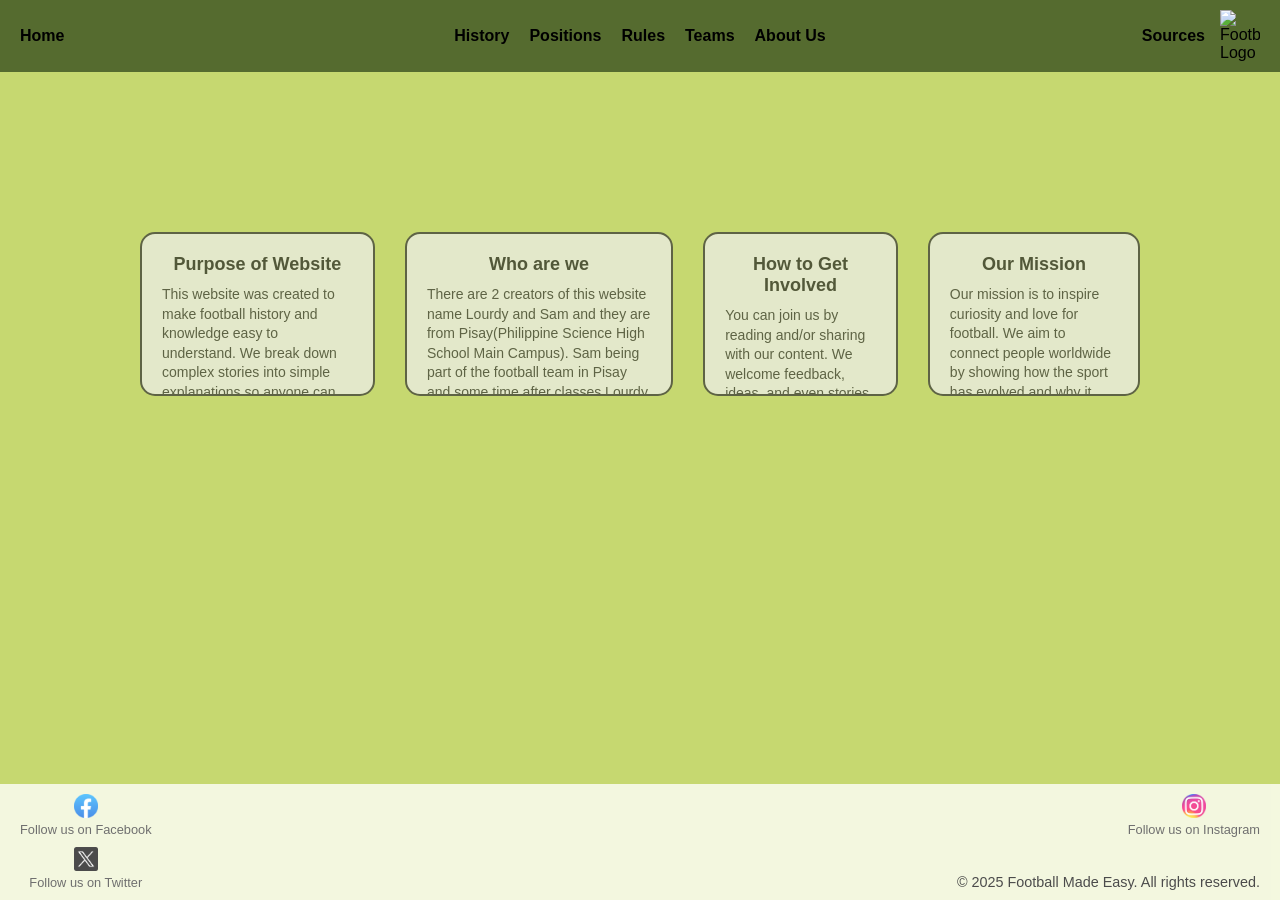
==== public/aboutus.html @ 930a62f0 "Thirty-Fifth Commit" ====
<!DOCTYPE html>
<html lang="en">
<head>
  <meta charset="UTF-8">
  <title>Football Made Easy</title>
  <meta name="viewport" content="width=device-width, initial-scale=1.0">
  <meta name="description" content="Football Made Easy - Learn football rules, history, and positions.">
  <link rel="icon" type="image/png" href="../assets/Football Design.png">
  <link rel="stylesheet" href="style.css">
</head>
<body>

  <!-- Top -->
  <header>
    <nav class="nav-left">
      <a href="../index.html">Home</a>
    </nav>

    <nav class="nav-center">
      <a href="history.html">History</a>
      <a href="positions.html">Positions</a>
      <a href="rules.html">Rules</a>
      <a href="teams.html">Teams</a>
      <a href="aboutus.html">About Us</a>
    </nav>

    <nav class="right-section">
      <a href="sources.html">Sources</a>
      <img src="../assets/Football Design.png" alt="Football Logo">
    </nav>
  </header>

  <!-- Main content -->
  <main>
    <section class="about-us-section" style = " display: flex;
      justify-content: flex-start;
      align-items: center;
      margin-top: 12.5%">
      <div class="box">
        <h2>Purpose of Website</h2>
        <p>This website was created to make football history and knowledge easy to understand. We break down complex stories into simple explanations so anyone can enjoy learning about the game. Our goal is to share football’s journey in a way that feels clear and fun.</p>
      </div>

      <div class="box">
        <h2>Who are we</h2>
        <p>There are 2 creators of this website name Lourdy and Sam and they are from Pisay(Philippine Science High School Main Campus). Sam being part of the football team in Pisay and some time after classes Lourdy and Sam play on the field. With this experiences that we encouter we will share it to you guys!  </p>
      </div>

      <div class="box">
        <h2>How to Get Involved</h2>
        <p>You can join us by reading and/or sharing with our content. We welcome feedback, ideas, and even stories from fans. Together, we can grow a community that celebrates football knowledge in a friendly way.</p>
      </div>

      <div class="box">
        <h2>Our Mission</h2>
        <p>Our mission is to inspire curiosity and love for football. We aim to connect people worldwide by showing how the sport has evolved and why it matters. By keeping things easy to understand we hope that this will lead to lifelong fans</p>
      </div>
    </section>
  </main>

  <!-- Footer -->
  <footer>
    <div class="social">
      <figure>
        <img src="../assets/facebook-logo.png" alt="Facebook">
        <figcaption>Follow us on Facebook</figcaption>
      </figure>
      <figure>
        <img src="../assets/twitter-x-logo.webp" alt="Twitter/X">
        <figcaption>Follow us on Twitter</figcaption>
      </figure>
    </div>
    <div class="social">
      <figure>
        <img src="../assets/Instagram-Logo.png" alt="Instagram">
        <figcaption>Follow us on Instagram</figcaption>
      </figure>
    </div>
    <div class="copyright">
      © 2025 Football Made Easy. All rights reserved.
    </div>
  </footer>

  <script src="script.js"></script>
</body>
</html>
---- public/style.css ----
body {
  margin: 0;
  padding: 0;
  font-family: Arial, sans-serif;
}

header {
  background-color: rgb(85, 107, 47);
  display: flex;
  justify-content: space-between;
  align-items: center;
  padding: 10px 20px;
}

.nav-left {
  display: flex;
  justify-content: left
}

.nav-center {
  display: flex;
  gap: 20px;
  justify-content: center;
  flex: 1
}

.right-section {
  display: flex;
  align-items: center;
  justify-content: right;
  gap: 15px;
}

.right-section img {
  width: 40px;
  height: auto;
}

nav {
  display: flex;
  gap: 20px;
  flex: 1;
  justify-content: center;
}

nav a {
  text-decoration: none;
  color: black;
  font-weight: bold;
  font-size: 16px;
  transition: font-size 0.2s;
}

nav a:hover {
  text-decoration: underline;
  color:rgba(0, 173, 9, 0.233);
  font-size: 24px
}

main {
  flex: 1; /* required for sticky footer */
  background-color: rgb(198, 216, 112);
  display: flex;
  justify-content: center;
  align-items: flex-start;
  color: white;
  font-size: 1.5em;
  padding: 0;
  margin: 0;
}


footer {
  background-color: rgb(239, 245, 210);
  opacity: 70%;
  display: flex;
  justify-content: space-between;
  align-items: flex-start;
  padding: 10px 20px;
  position: relative;
  flex-wrap: wrap;        
  box-sizing: border-box; 
  width: 100%;            
  overflow-x: hidden;
}

.social {
  display: flex;
  flex-direction: column;
  gap: 10px;
}

.social img {
  width: 24px;
  height: 24px;
}

.social-right {
  position: absolute;
  right: 20px;
  bottom: 10px;
}

figure {
  margin: 0;
  text-align: center;
}

figcaption {
  font-size: 0.8em;
  color: #333;
}

.copyright {
  position: absolute;
  bottom: 10px;
  right: 20px;
  font-size: 0.9em;
}

button {
  background: none;
  border: none;
  white-space: nowrap;
  padding: 1px;
  margin: 10px;
  cursor: pointer;
  font: inherit;      /* keeps your page’s font */
  transition: font-size 0.3s; 
  width: 240px
}

button:hover {
  text-decoration: underline;
  font-size: 40px;
  color: rgb(0, 211, 0)
}

button.active {
  color: rgb(0, 211, 0);
  font-size: 40px;
}

html, body {
  height: 100%;
  margin: 0;
  padding: 0;
}

body {
  display: flex;
  flex-direction: column;
  min-height: 100vh;
}

.formations-main {
  display: flex;
  justify-content: space-between;
  align-items: center;
  gap: 20px;
  flex: 1; /* THIS is what makes the sticky footer work */
}

#mainImage {
  transform: scale(0.9);
  opacity: 0;
  transition: transform 0.3s ease, opacity 0.3s ease;
}

#mainImage.zoom-in {
  transform: scale(1);
  opacity: 1;
}

/* index and history */
.center-title .title-image {
      width: 40px;          /* adjust size */
      height: auto;         /* keep proportions */
      vertical-align: middle;
      margin-right: 10px;   /* space between image and text */
    }
    .center-title h1 {
      display: inline-block; /* allow side-by-side with image */
      font-size: 32px;
      margin: 0;
      color: black;
    }

        /* Title + subtitle positioned between rectangles */
    .center-title {
      position: absolute;
      background-color: rgb(220, 255, 220);
      opacity: 70%;
      top: 76px;              /* halfway between top and bottom rectangles */
      left: 50%;
      transform: translateX(-50%);
      text-align: center;
      width: 600px;            /* control width */
    }

    .center-title h1 {
      font-size: 32px;
      margin: 0;
      color: black;
    }

    .center-title h2 {
      font-size: 22px;
      font-style: italic;
      margin-top: 10px;
      color: #555;
    }

    .rounded-rectangle {
      position: absolute;       /* places it in the upper left */
      top: 150px;                /* distance from the top */
      left: 60px;               /* distance from the left */
      width: 350px;             /* rectangle width */
      padding: 15px;            /* inner spacing */
      background-color: #f0f0f0;/* light gray background */
      border-radius: 15px;      /* rounded corners */
      border: 2px solid #333;   /* border color */
      font-family: Arial, sans-serif;
    }
    .rounded-rectangle h2 {
      margin: 0;
      font-size: 18px;
      text-align: center;
    }
    .rounded-rectangle2 {
      position: absolute;       /* places it in the upper left */
      top: 450px;                /* distance from the top */
      left: 60px;               /* distance from the left */
      width: 350px;             /* rectangle width */
      padding: 15px;            /* inner spacing */
      background-color: #f0f0f0;/* light gray background */
      border-radius: 15px;      /* rounded corners */
      border: 2px solid #333;   /* border color */
      font-family: Arial, sans-serif;
    }
    .rounded-rectangle2 h2 {
      margin: 0;
      font-size: 18px;
      text-align: center;
    }
    .rounded-rectangle3 {
      position: absolute;       /* places it in the upper left */
      top: 150px;                /* distance from the top */
      right:60px;               /* distance from the left */
      width: 350px;             /* rectangle width */
      padding: 15px;            /* inner spacing */
      background-color: #f0f0f0;/* light gray background */
      border-radius: 15px;      /* rounded corners */
      border: 2px solid #333;   /* border color */
      font-family: Arial, sans-serif;
    }
    .rounded-rectangle3 h2 {
      margin: 0;
      font-size: 18px;
      text-align: center;
    }
    .rounded-rectangle4 {
      position: absolute;       /* places it in the upper left */
      top: 450px;                /* distance from the top */
      right: 60px;               /* distance from the left */
      width: 350px;             /* rectangle width */
      padding: 15px;            /* inner spacing */
      background-color: #f0f0f0;/* light gray background */
      border-radius: 15px;      /* rounded corners */
      border: 2px solid #333;   /* border color */
      font-family: Arial, sans-serif;
    }
    .rounded-rectangle4 h2 {
      margin: 0;
      font-size: 18px;
      text-align: center;
    }

    .grow {
      height: 30px;
      overflow: hidden;
      white-space: nowrap;
      text-overflow: ellipsis;
      border: 1px solid #aaa;
      padding: 5px;
      cursor: pointer;
      transition: transform 0.3s ease;
      opacity: 0.4;
    }
    .grow:hover {
      height: auto;
      white-space: normal;
      transform: scale(1.1);
      opacity: 1;
    }

    .rounded-rectangle,
  .rounded-rectangle2,
  .rounded-rectangle3,
  .rounded-rectangle4 {
  overflow-x: hidden;
}

/* teams and about us */
.about-us-section {
      display: grid;
      grid-template-columns: 1fr 1fr; /* two columns */
      gap: 30px;
      width: 100%;
      max-width: 1000px;
    }

    .box {
      background-color: #f0f0f0;
      border-radius: 15px;
      border: 2px solid #333;
      padding: 20px;
      font-family: Arial, sans-serif;
      transition: all 0.3s ease;
      overflow: hidden;
      max-height: 120px; /* collapsed height */
      cursor: pointer;
      color: black; /* font color */
      opacity: 70%;
      transition: transform 0.3s ease;
    }

    .box h2 {
      margin: 0 0 10px 0;
      font-size: 18px;
      text-align: center;
      color: #222; /* darker heading */
    }

    .box p{
      margin: 0;
      font-size: 14px;
      line-height: 1.4em;
      color: #333; /* darker paragraph text */
    }

    .box:hover {
      max-height: 500px; /* expands vertically */
      transform: scale(1.1);
      opacity: 1;
    }
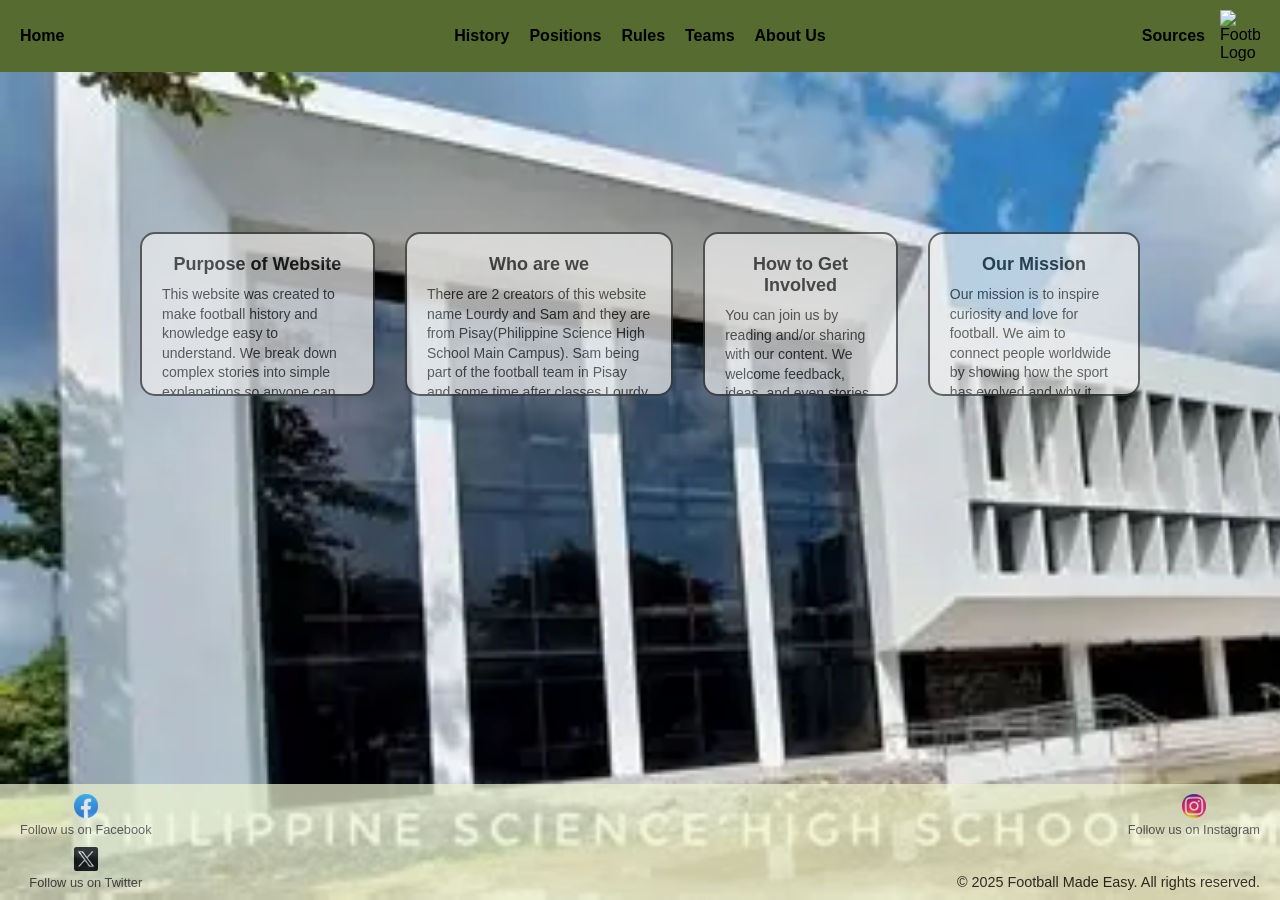
==== commit a2f329b7: "Forty-one Commit" ====
--- a/public/aboutus.html
+++ b/public/aboutus.html
@@ -8,7 +8,7 @@
   <link rel="icon" type="image/png" href="../assets/Football Design.png">
   <link rel="stylesheet" href="style.css">
 </head>
-<body>
+<body class = "page-background" style = "background-image: url('../assets/pshs background.jpg')">
 
   <!-- Top -->
   <header>
@@ -31,11 +31,12 @@
   </header>
 
   <!-- Main content -->
-  <main>
+  <main style = "background: none !important">
     <section class="about-us-section" style = " display: flex;
       justify-content: flex-start;
       align-items: center;
       margin-top: 12.5%">
+
       <div class="box">
         <h2>Purpose of Website</h2>
         <p>This website was created to make football history and knowledge easy to understand. We break down complex stories into simple explanations so anyone can enjoy learning about the game. Our goal is to share football’s journey in a way that feels clear and fun.</p>
--- a/public/style.css
+++ b/public/style.css
@@ -57,6 +57,20 @@
   font-size: 24px
 }
 
+a {
+  text-decoration: none;
+  color: black;
+  font-weight: bold;
+  font-size: 16px;
+  transition: font-size 0.2s;
+}
+
+a:hover {
+  text-decoration: underline;
+  color:rgba(0, 173, 121, 0.349);
+  font-size: 18px
+}
+
 main {
   flex: 1; /* required for sticky footer */
   background-color: rgb(198, 216, 112);
@@ -67,6 +81,15 @@
   font-size: 1.5em;
   padding: 0;
   margin: 0;
+}
+
+.page-background {
+    background-image: url('../assets/Football-Background.jpg'); 
+    background-size: cover;
+    background-repeat: no-repeat;
+    height: auto;
+    position: relative;
+    overflow-x: hidden;
 }
 
 
@@ -158,7 +181,6 @@
   justify-content: space-between;
   align-items: center;
   gap: 20px;
-  flex: 1; /* THIS is what makes the sticky footer work */
 }
 
 #mainImage {
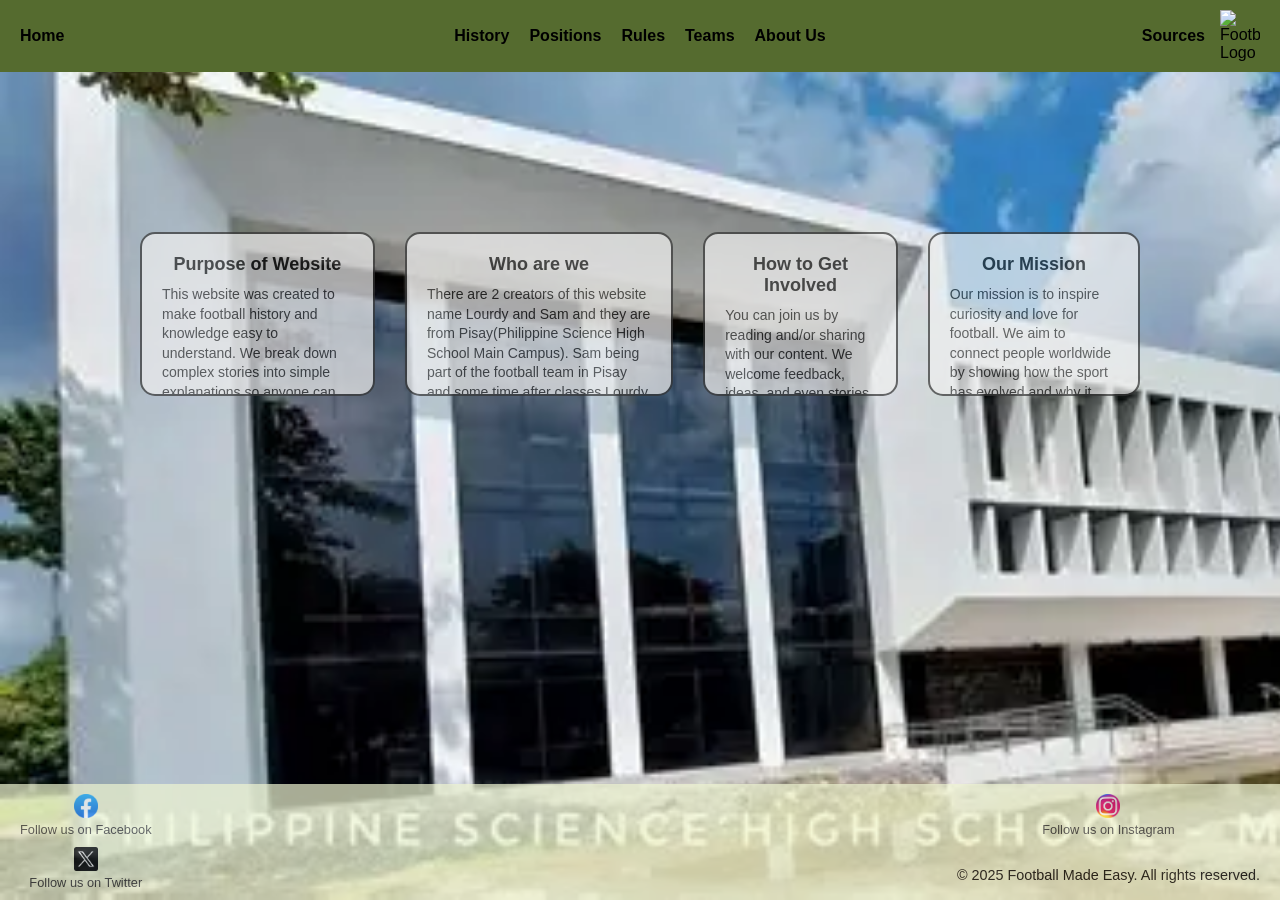
==== commit 36ec7067: "Forty-Second Commit" ====
--- a/public/aboutus.html
+++ b/public/aboutus.html
@@ -71,14 +71,14 @@
         <figcaption>Follow us on Twitter</figcaption>
       </figure>
     </div>
-    <div class="social">
+    <div class="social-right">
       <figure>
         <img src="../assets/Instagram-Logo.png" alt="Instagram">
         <figcaption>Follow us on Instagram</figcaption>
       </figure>
-    </div>
     <div class="copyright">
       © 2025 Football Made Easy. All rights reserved.
+    </div>
     </div>
   </footer>
 
--- a/public/style.css
+++ b/public/style.css
@@ -74,11 +74,10 @@
 main {
   flex: 1; /* required for sticky footer */
   background-color: rgb(198, 216, 112);
+  padding-bottom: 40px;
   display: flex;
   justify-content: center;
-  align-items: flex-start;
-  color: white;
-  font-size: 1.5em;
+  align-items: flex-start; 
   padding: 0;
   margin: 0;
 }
@@ -87,7 +86,7 @@
     background-image: url('../assets/Football-Background.jpg'); 
     background-size: cover;
     background-repeat: no-repeat;
-    height: auto;
+    height:100vh;
     position: relative;
     overflow-x: hidden;
 }
@@ -103,7 +102,7 @@
   position: relative;
   flex-wrap: wrap;        
   box-sizing: border-box; 
-  width: 100%;            
+  width: 100%;          
   overflow-x: hidden;
 }
 
@@ -113,15 +112,14 @@
   gap: 10px;
 }
 
-.social img {
+.social-right {
+  display: flex;
+  flex-direction: column;
+}
+
+.social img, .social-right img {
   width: 24px;
   height: 24px;
-}
-
-.social-right {
-  position: absolute;
-  right: 20px;
-  bottom: 10px;
 }
 
 figure {
@@ -135,10 +133,8 @@
 }
 
 .copyright {
-  position: absolute;
-  bottom: 10px;
-  right: 20px;
   font-size: 0.9em;
+  margin-top: 30px;
 }
 
 button {
@@ -165,7 +161,7 @@
 }
 
 html, body {
-  height: 100%;
+  min-height: 100vh;
   margin: 0;
   padding: 0;
 }
@@ -192,6 +188,27 @@
 #mainImage.zoom-in {
   transform: scale(1);
   opacity: 1;
+}
+
+.hero {
+  background-image: url('../assets/Football-Background.jpg');
+  background-size: cover;
+  background-position: center;
+  background-repeat: no-repeat;
+  min-height: 100vh;
+  display: flex;
+  justify-content: center;
+  align-items: center;
+  position: relative;
+}
+
+.content-section {
+  display: flex;
+  flex-wrap: wrap;
+  gap: 40px;
+  padding: 40px;
+  justify-content: space-between;
+  background-color: rgb(198, 216, 112);
 }
 
 /* index and history */
@@ -210,14 +227,14 @@
 
         /* Title + subtitle positioned between rectangles */
     .center-title {
-      position: absolute;
+      display: flex;
+      flex-direction: column;
+      justify-content: center;
+      align-items: center;
       background-color: rgb(220, 255, 220);
       opacity: 70%;
-      top: 76px;              /* halfway between top and bottom rectangles */
-      left: 50%;
-      transform: translateX(-50%);
-      text-align: center;
-      width: 600px;            /* control width */
+      width: 100%;
+                 /* control width */
     }
 
     .center-title h1 {
@@ -234,9 +251,7 @@
     }
 
     .rounded-rectangle {
-      position: absolute;       /* places it in the upper left */
-      top: 150px;                /* distance from the top */
-      left: 60px;               /* distance from the left */
+      display: flex;               /* distance from the left */
       width: 350px;             /* rectangle width */
       padding: 15px;            /* inner spacing */
       background-color: #f0f0f0;/* light gray background */
@@ -250,9 +265,7 @@
       text-align: center;
     }
     .rounded-rectangle2 {
-      position: absolute;       /* places it in the upper left */
-      top: 450px;                /* distance from the top */
-      left: 60px;               /* distance from the left */
+      display: flex;               /* distance from the left */
       width: 350px;             /* rectangle width */
       padding: 15px;            /* inner spacing */
       background-color: #f0f0f0;/* light gray background */
@@ -266,9 +279,7 @@
       text-align: center;
     }
     .rounded-rectangle3 {
-      position: absolute;       /* places it in the upper left */
-      top: 150px;                /* distance from the top */
-      right:60px;               /* distance from the left */
+      display: flex;               /* distance from the left */
       width: 350px;             /* rectangle width */
       padding: 15px;            /* inner spacing */
       background-color: #f0f0f0;/* light gray background */
@@ -282,9 +293,7 @@
       text-align: center;
     }
     .rounded-rectangle4 {
-      position: absolute;       /* places it in the upper left */
-      top: 450px;                /* distance from the top */
-      right: 60px;               /* distance from the left */
+      display: flex;               /* distance from the left */
       width: 350px;             /* rectangle width */
       padding: 15px;            /* inner spacing */
       background-color: #f0f0f0;/* light gray background */
@@ -299,28 +308,34 @@
     }
 
     .grow {
-      height: 30px;
-      overflow: hidden;
-      white-space: nowrap;
-      text-overflow: ellipsis;
-      border: 1px solid #aaa;
-      padding: 5px;
-      cursor: pointer;
-      transition: transform 0.3s ease;
-      opacity: 0.4;
+      max-height: 40px;
+    overflow: hidden;
+    cursor: pointer;
+    transition: transform 0.3s ease;
+    opacity: 0.4;
+
     }
     .grow:hover {
-      height: auto;
+      max-height: 500px;
       white-space: normal;
       transform: scale(1.1);
       opacity: 1;
     }
+
+    .grow p {
+  display: none;
+}
+
+.grow:hover p {
+  display: block;
+}
 
     .rounded-rectangle,
   .rounded-rectangle2,
   .rounded-rectangle3,
   .rounded-rectangle4 {
-  overflow-x: hidden;
+  flex-direction: column;   /* stack h2 and p vertically */
+  align-items: center;      /* center h2 horizontally */
 }
 
 /* teams and about us */
@@ -366,3 +381,43 @@
       transform: scale(1.1);
       opacity: 1;
     }
+
+    .four-grid {
+  display: grid;
+  grid-template-columns: 1fr 1fr; /* 2 columns */
+  grid-template-rows: auto auto;   /* 2 rows */
+  width: 100%;
+  height: 85%;
+  padding: 40px 40px 0 40px;
+  gap: 40px;
+}
+
+.four-grid > div {
+  align-self: start;
+  justify-self: start;
+}
+
+/* Top-left */
+.four-grid > div:nth-child(1) {
+  justify-self: start;
+  align-self: start;
+}
+
+/* Top-right */
+.four-grid > div:nth-child(2) {
+  justify-self: end;
+  align-self: start;
+}
+
+/* Bottom-left */
+.four-grid > div:nth-child(3) {
+  justify-self: start;
+  align-self: end;
+}
+
+/* Bottom-right */
+.four-grid > div:nth-child(4) {
+  justify-self: end;
+  align-self: end;
+}
+
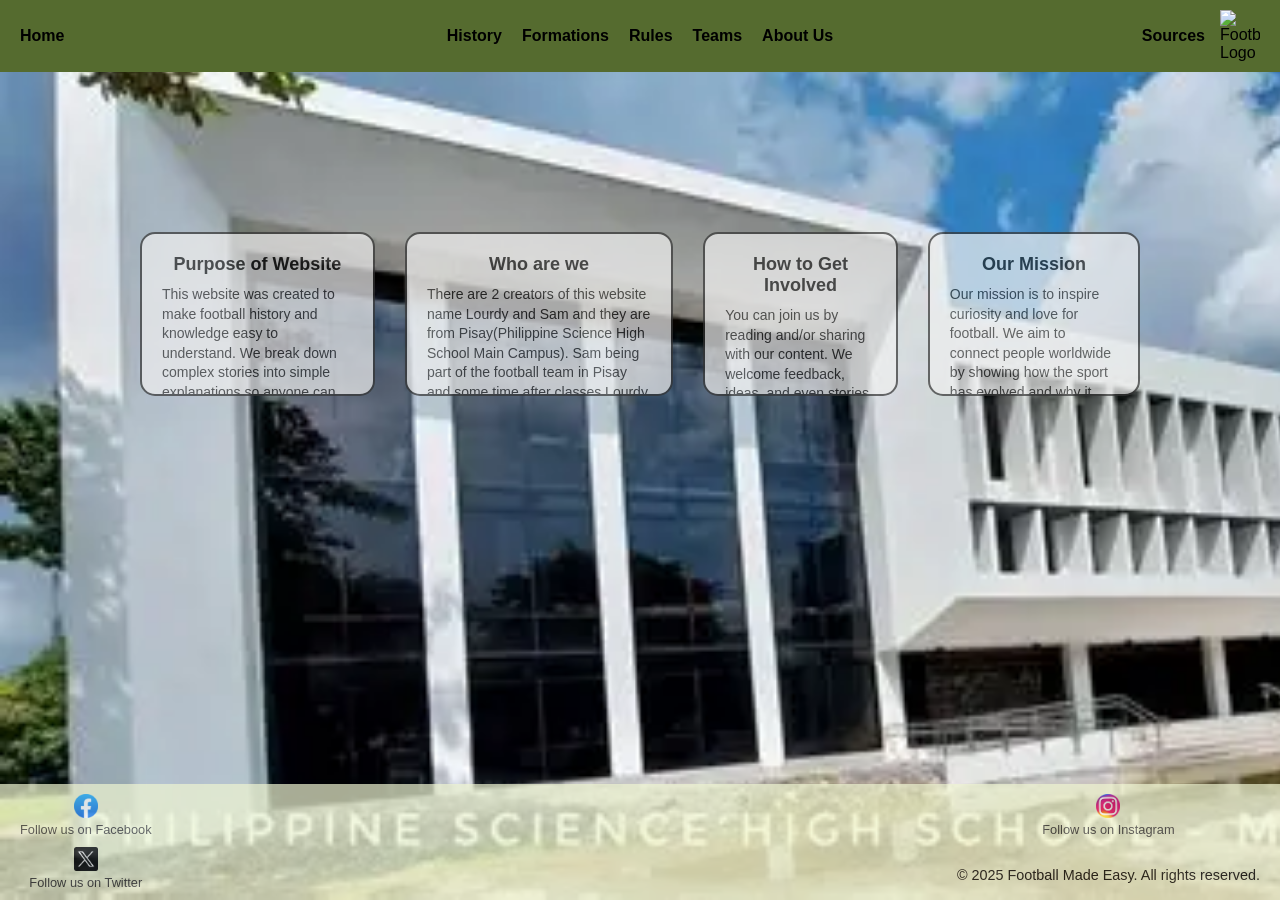
==== commit 5f5a9bec: "Forty-Third Commit" ====
--- a/public/aboutus.html
+++ b/public/aboutus.html
@@ -18,7 +18,7 @@
 
     <nav class="nav-center">
       <a href="history.html">History</a>
-      <a href="positions.html">Positions</a>
+      <a href="formations.html">Formations</a>
       <a href="rules.html">Rules</a>
       <a href="teams.html">Teams</a>
       <a href="aboutus.html">About Us</a>
--- a/public/style.css
+++ b/public/style.css
@@ -93,7 +93,7 @@
 
 
 footer {
-  background-color: rgb(239, 245, 210);
+  background-color: #eff5d2;
   opacity: 70%;
   display: flex;
   justify-content: space-between;
@@ -208,7 +208,7 @@
   gap: 40px;
   padding: 40px;
   justify-content: space-between;
-  background-color: rgb(198, 216, 112);
+  background-color: #c6d870;
 }
 
 /* index and history */
@@ -231,7 +231,7 @@
       flex-direction: column;
       justify-content: center;
       align-items: center;
-      background-color: rgb(220, 255, 220);
+      background-color: #dcffdc;
       opacity: 70%;
       width: 100%;
                  /* control width */
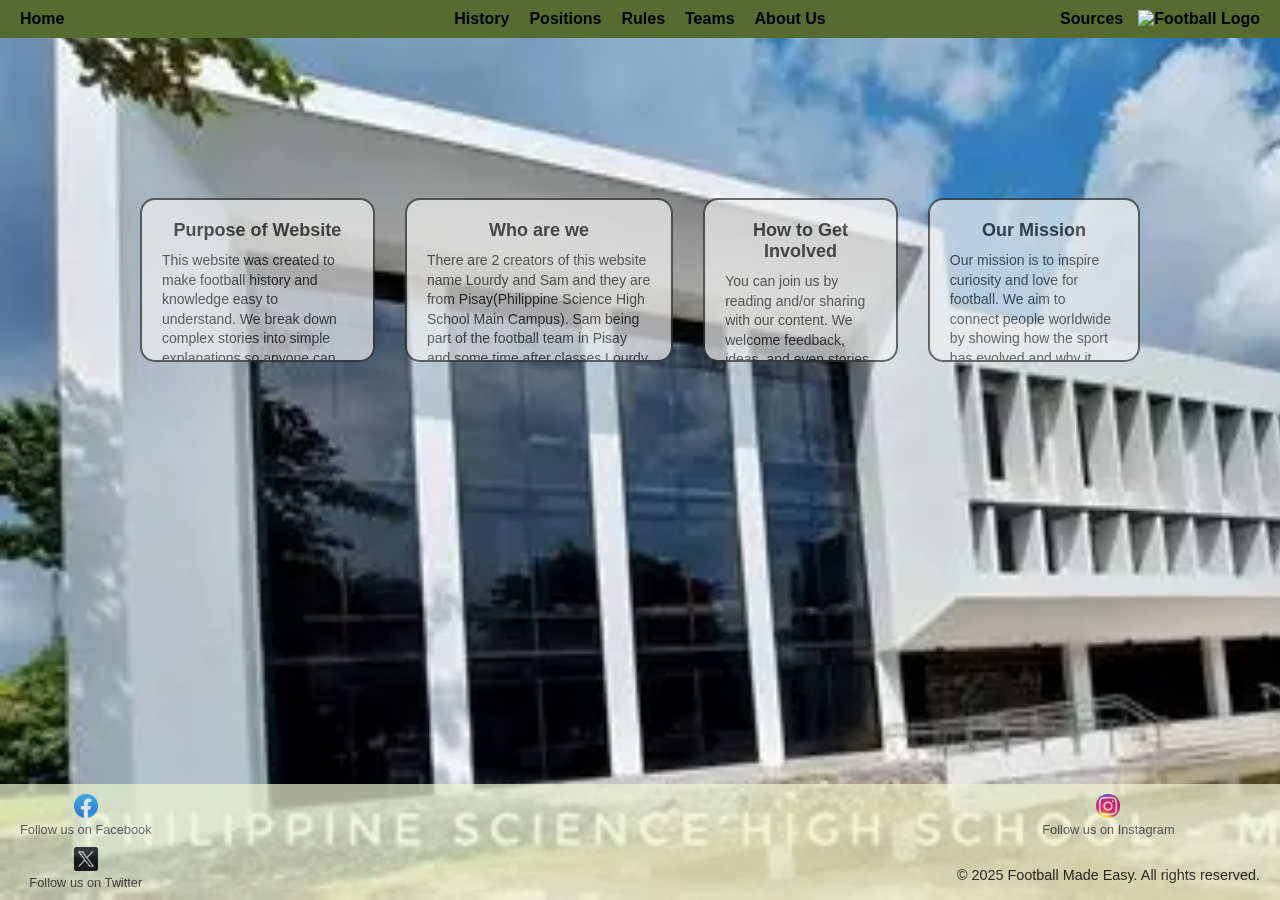
==== commit 0618bb60: "Fourty-Fifth Commit" ====
--- a/public/aboutus.html
+++ b/public/aboutus.html
@@ -18,7 +18,7 @@
 
     <nav class="nav-center">
       <a href="history.html">History</a>
-      <a href="formations.html">Formations</a>
+      <a href="positions.html">Positions</a>
       <a href="rules.html">Rules</a>
       <a href="teams.html">Teams</a>
       <a href="aboutus.html">About Us</a>
@@ -26,7 +26,7 @@
 
     <nav class="right-section">
       <a href="sources.html">Sources</a>
-      <img src="../assets/Football Design.png" alt="Football Logo">
+      <a href="accounts.html"><img src="../assets/Football Design.png" alt="Football Logo"></a>
     </nav>
   </header>
 
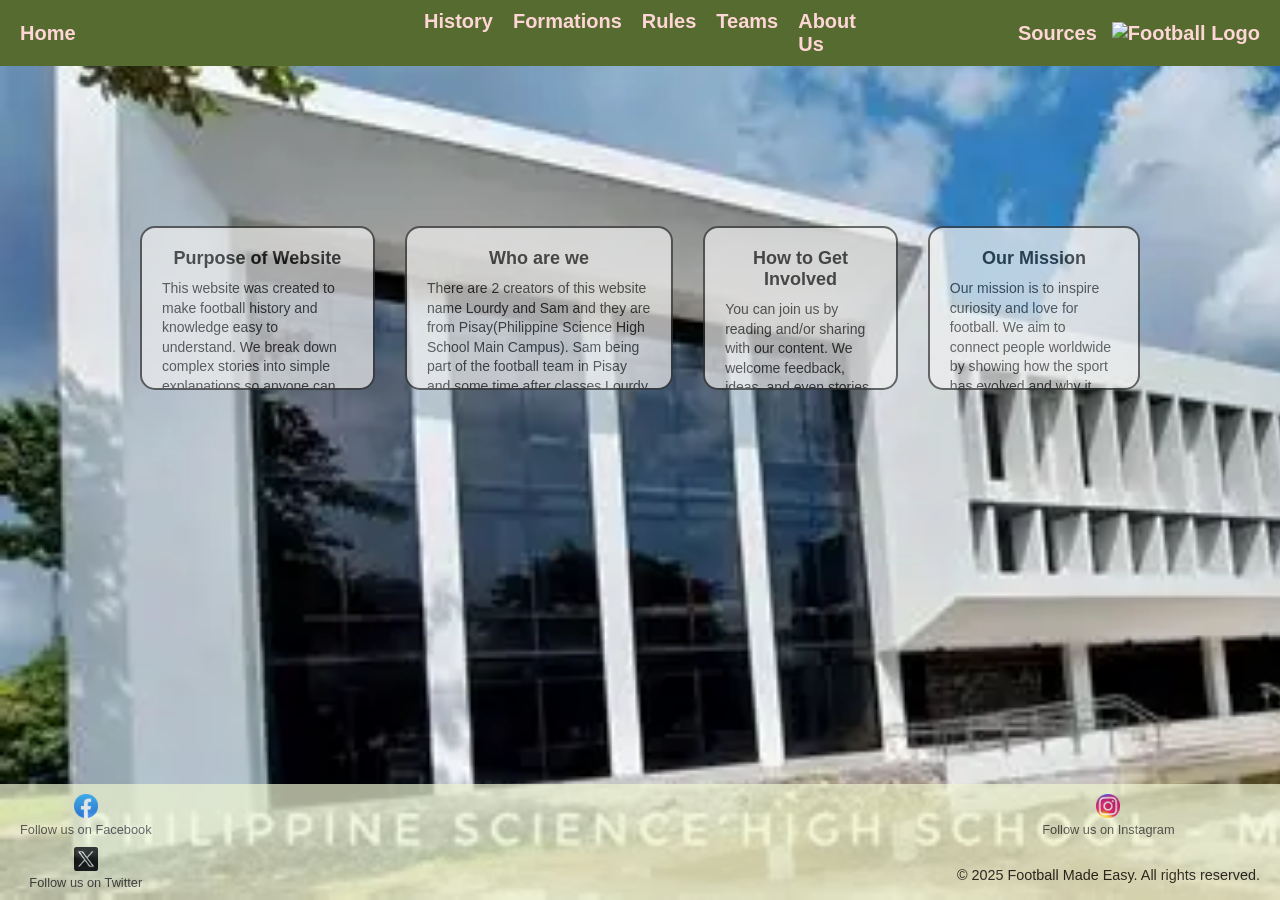
==== commit 70855bd8: "Merge branch 'main' of https://github.com/LourdyDin/WDProjCesiumDinTejada" ====
--- a/public/aboutus.html
+++ b/public/aboutus.html
@@ -18,7 +18,7 @@
 
     <nav class="nav-center">
       <a href="history.html">History</a>
-      <a href="positions.html">Positions</a>
+      <a href="formations.html">Formations</a>
       <a href="rules.html">Rules</a>
       <a href="teams.html">Teams</a>
       <a href="aboutus.html">About Us</a>
--- a/public/style.css
+++ b/public/style.css
@@ -45,16 +45,16 @@
 
 nav a {
   text-decoration: none;
-  color: black;
+  color: rgb(255, 214, 214);
   font-weight: bold;
-  font-size: 16px;
+  font-size: 20px;
   transition: font-size 0.2s;
 }
 
 nav a:hover {
   text-decoration: underline;
-  color:rgba(0, 173, 9, 0.233);
-  font-size: 24px
+  color:rgba(65, 255, 75, 0.233);
+  font-size: 22px
 }
 
 a {
@@ -195,20 +195,29 @@
   background-size: cover;
   background-position: center;
   background-repeat: no-repeat;
-  min-height: 100vh;
-  display: flex;
-  justify-content: center;
+  height: 20vh;
+  display: flex;
+  justify-content: flex-start;
   align-items: center;
-  position: relative;
 }
 
 .content-section {
   display: flex;
-  flex-wrap: wrap;
+  height: 50vh;
   gap: 40px;
   padding: 40px;
   justify-content: space-between;
   background-color: #c6d870;
+}
+
+.sign-up-section {
+  display: flex;
+  flex-wrap: wrap;
+  gap: 40px;
+  padding: 40px;
+  width: 20%;
+  justify-content: center;
+  background-color: rgb(198, 216, 112);
 }
 
 /* index and history */
@@ -220,9 +229,9 @@
     }
     .center-title h1 {
       display: inline-block; /* allow side-by-side with image */
-      font-size: 32px;
+      font-size: 40px;
       margin: 0;
-      color: black;
+      color: rgb(255, 255, 255);
     }
 
         /* Title + subtitle positioned between rectangles */
@@ -230,21 +239,12 @@
       display: flex;
       flex-direction: column;
       justify-content: center;
-      align-items: center;
-      background-color: #dcffdc;
-      opacity: 70%;
-      width: 100%;
-                 /* control width */
-    }
-
-    .center-title h1 {
+      align-items: flex-start;
+      margin-left: 80px;
+    }
+
+    .center-title h2 {
       font-size: 32px;
-      margin: 0;
-      color: black;
-    }
-
-    .center-title h2 {
-      font-size: 22px;
       font-style: italic;
       margin-top: 10px;
       color: #555;
@@ -259,56 +259,19 @@
       border: 2px solid #333;   /* border color */
       font-family: Arial, sans-serif;
     }
+
+    .rounded-rectangle p {
+      font-size: 20px
+    }
+
     .rounded-rectangle h2 {
       margin: 0;
-      font-size: 18px;
+      font-size: 30px;
       text-align: center;
     }
-    .rounded-rectangle2 {
-      display: flex;               /* distance from the left */
-      width: 350px;             /* rectangle width */
-      padding: 15px;            /* inner spacing */
-      background-color: #f0f0f0;/* light gray background */
-      border-radius: 15px;      /* rounded corners */
-      border: 2px solid #333;   /* border color */
-      font-family: Arial, sans-serif;
-    }
-    .rounded-rectangle2 h2 {
-      margin: 0;
-      font-size: 18px;
-      text-align: center;
-    }
-    .rounded-rectangle3 {
-      display: flex;               /* distance from the left */
-      width: 350px;             /* rectangle width */
-      padding: 15px;            /* inner spacing */
-      background-color: #f0f0f0;/* light gray background */
-      border-radius: 15px;      /* rounded corners */
-      border: 2px solid #333;   /* border color */
-      font-family: Arial, sans-serif;
-    }
-    .rounded-rectangle3 h2 {
-      margin: 0;
-      font-size: 18px;
-      text-align: center;
-    }
-    .rounded-rectangle4 {
-      display: flex;               /* distance from the left */
-      width: 350px;             /* rectangle width */
-      padding: 15px;            /* inner spacing */
-      background-color: #f0f0f0;/* light gray background */
-      border-radius: 15px;      /* rounded corners */
-      border: 2px solid #333;   /* border color */
-      font-family: Arial, sans-serif;
-    }
-    .rounded-rectangle4 h2 {
-      margin: 0;
-      font-size: 18px;
-      text-align: center;
-    }
 
     .grow {
-      max-height: 40px;
+      max-height: 60px;
     overflow: hidden;
     cursor: pointer;
     transition: transform 0.3s ease;
@@ -330,10 +293,7 @@
   display: block;
 }
 
-    .rounded-rectangle,
-  .rounded-rectangle2,
-  .rounded-rectangle3,
-  .rounded-rectangle4 {
+    .rounded-rectangle {
   flex-direction: column;   /* stack h2 and p vertically */
   align-items: center;      /* center h2 horizontally */
 }
@@ -421,3 +381,28 @@
   align-self: end;
 }
 
+
+/* accounts */
+.about-us-section {
+  display: flex;
+  justify-content: space-between; /* spreads boxes left, center, right */
+  align-items: center;
+  margin: 20px;
+}
+
+.boxacc, .boxacc2, .boxacc3 {
+  flex: 1; /* base equal width */
+  text-align: center;
+  padding: 20px;
+  margin: 10px;
+  border: 2px solid #333;
+  border-radius: 8px;
+  background-color: #f0f0f0;
+}
+
+/* Make Box 2 bigger */
+.boxacc2 {
+  flex: 2; /* takes double the width compared to others */
+  padding: 40px; /* more vertical + horizontal space */
+  font-size: 1.2em; /* slightly larger text */
+}
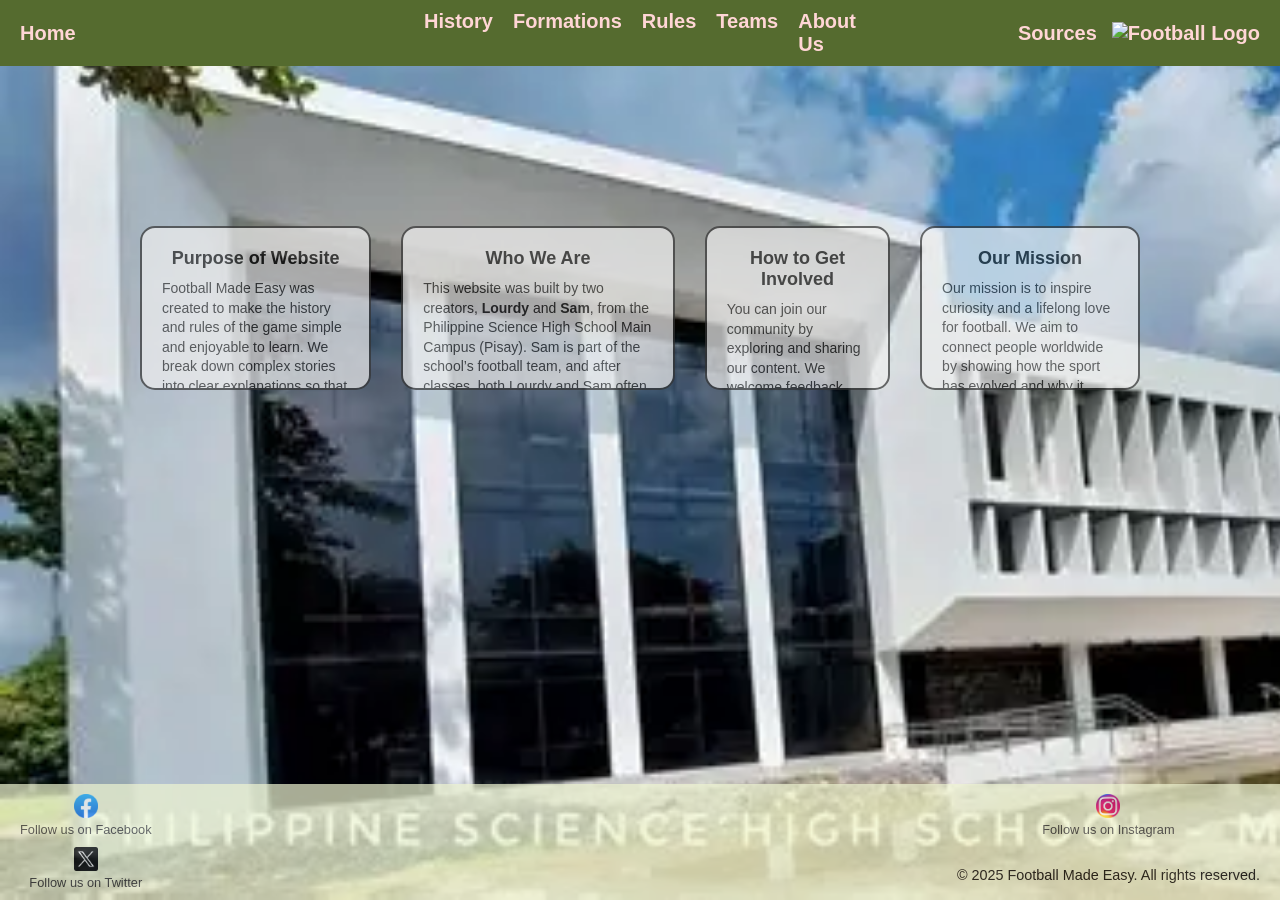
==== commit 5e6c7151: "Fiftieth Commit" ====
--- a/public/aboutus.html
+++ b/public/aboutus.html
@@ -38,25 +38,41 @@
       margin-top: 12.5%">
 
       <div class="box">
-        <h2>Purpose of Website</h2>
-        <p>This website was created to make football history and knowledge easy to understand. We break down complex stories into simple explanations so anyone can enjoy learning about the game. Our goal is to share football’s journey in a way that feels clear and fun.</p>
-      </div>
+  <h2>Purpose of Website</h2>
+  <p>
+    Football Made Easy was created to make the history and rules of the game simple and enjoyable to learn. 
+    We break down complex stories into clear explanations so that anyone—whether a beginner or a fan—can 
+    appreciate football’s journey. Our goal is to share knowledge in a way that feels engaging, fun, and easy to follow.
+  </p>
+</div>
 
-      <div class="box">
-        <h2>Who are we</h2>
-        <p>There are 2 creators of this website name Lourdy and Sam and they are from Pisay(Philippine Science High School Main Campus). Sam being part of the football team in Pisay and some time after classes Lourdy and Sam play on the field. With this experiences that we encouter we will share it to you guys!  </p>
-      </div>
+<div class="box">
+  <h2>Who We Are</h2>
+  <p>
+    This website was built by two creators, <strong>Lourdy</strong> and <strong>Sam</strong>, from the Philippine Science High School Main Campus (Pisay). 
+    Sam is part of the school’s football team, and after classes, both Lourdy and Sam often play together on the field. 
+    These experiences inspired us to share our passion for football with you, combining personal stories with knowledge 
+    to make learning about the sport more relatable.
+  </p>
+</div>
 
-      <div class="box">
-        <h2>How to Get Involved</h2>
-        <p>You can join us by reading and/or sharing with our content. We welcome feedback, ideas, and even stories from fans. Together, we can grow a community that celebrates football knowledge in a friendly way.</p>
-      </div>
+<div class="box">
+  <h2>How to Get Involved</h2>
+  <p>
+    You can join our community by exploring and sharing our content. We welcome feedback, ideas, and even stories from fellow fans. 
+    Together, we can build a friendly space that celebrates football knowledge and connects people who love the game.
+  </p>
+</div>
 
-      <div class="box">
-        <h2>Our Mission</h2>
-        <p>Our mission is to inspire curiosity and love for football. We aim to connect people worldwide by showing how the sport has evolved and why it matters. By keeping things easy to understand we hope that this will lead to lifelong fans</p>
-      </div>
-    </section>
+<div class="box">
+  <h2>Our Mission</h2>
+  <p>
+    Our mission is to inspire curiosity and a lifelong love for football. We aim to connect people worldwide by showing how the sport 
+    has evolved and why it matters. By keeping our explanations simple and engaging, we hope to spark interest and create fans who 
+    will carry their passion for football into the future.
+  </p>
+</div>
+
   </main>
 
   <!-- Footer -->
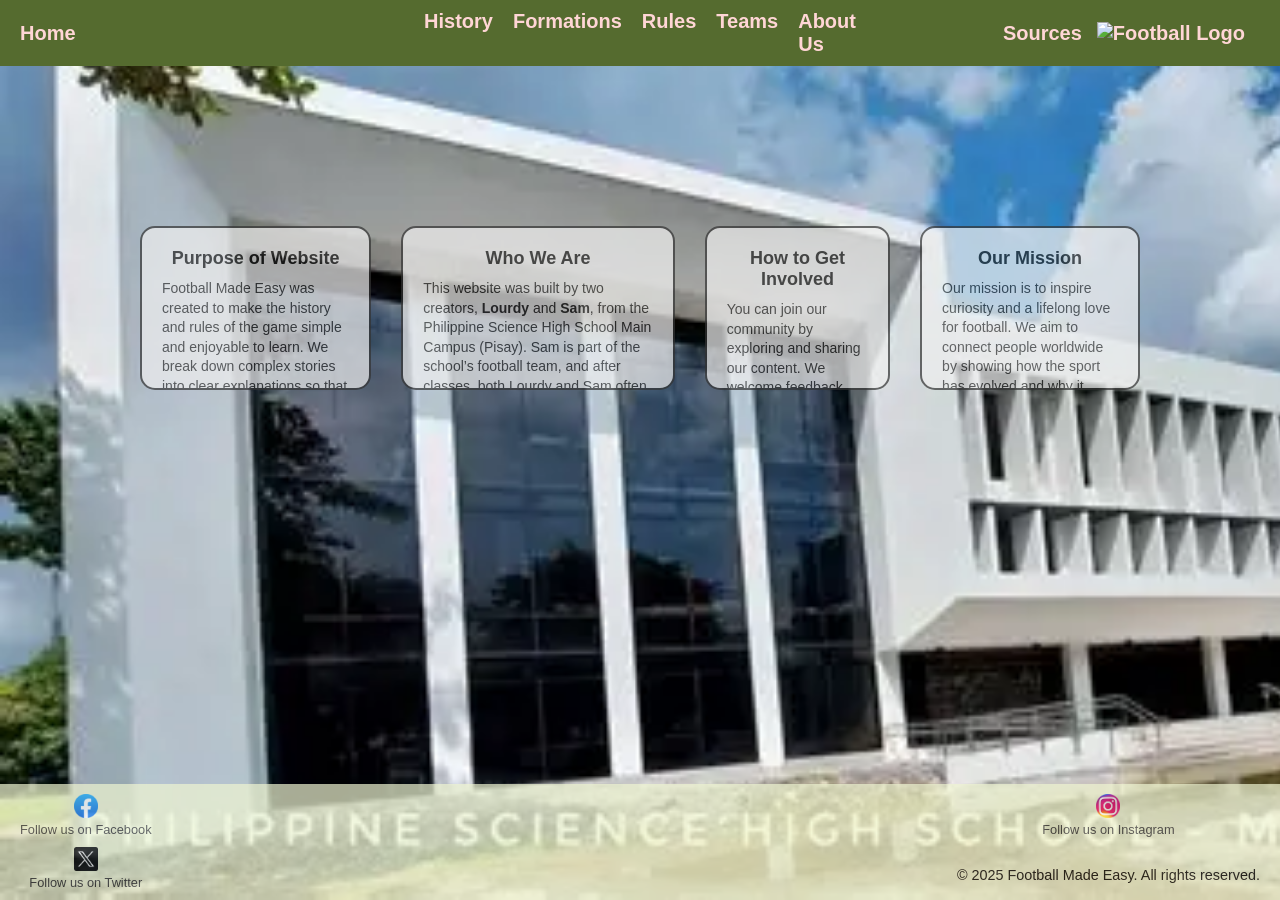
==== commit 556bfcd7: "Fifty-First Commit" ====
--- a/public/aboutus.html
+++ b/public/aboutus.html
@@ -27,6 +27,7 @@
     <nav class="right-section">
       <a href="sources.html">Sources</a>
       <a href="accounts.html"><img src="../assets/Football Design.png" alt="Football Logo"></a>
+      <span id="authControls"></span>
     </nav>
   </header>
 
--- a/public/style.css
+++ b/public/style.css
@@ -78,6 +78,22 @@
   display: flex;
   justify-content: center;
   align-items: flex-start; 
+  padding: 0;
+  margin: 0;
+}
+
+.main-accounts {
+  flex: 1; /* required for sticky footer */
+  background: 
+  linear-gradient(rgba(198, 216, 112, 0.6), rgba(198, 216, 112, 0.6)), 
+  url('../assets/Football-Background.jpg');
+  background-size: cover;
+  background-position: center;
+  background-repeat: no-repeat;
+  padding-bottom: 40px;
+  display: flex;
+  justify-content: center;
+  align-items: center; 
   padding: 0;
   margin: 0;
 }
@@ -137,7 +153,7 @@
   margin-top: 30px;
 }
 
-button {
+.formation-button {
   background: none;
   border: none;
   white-space: nowrap;
@@ -149,13 +165,13 @@
   width: 240px
 }
 
-button:hover {
+.formation-button:hover {
   text-decoration: underline;
   font-size: 40px;
   color: rgb(0, 211, 0)
 }
 
-button.active {
+.formation-button.active {
   color: rgb(0, 211, 0);
   font-size: 40px;
 }
@@ -406,3 +422,4 @@
   padding: 40px; /* more vertical + horizontal space */
   font-size: 1.2em; /* slightly larger text */
 }
+
